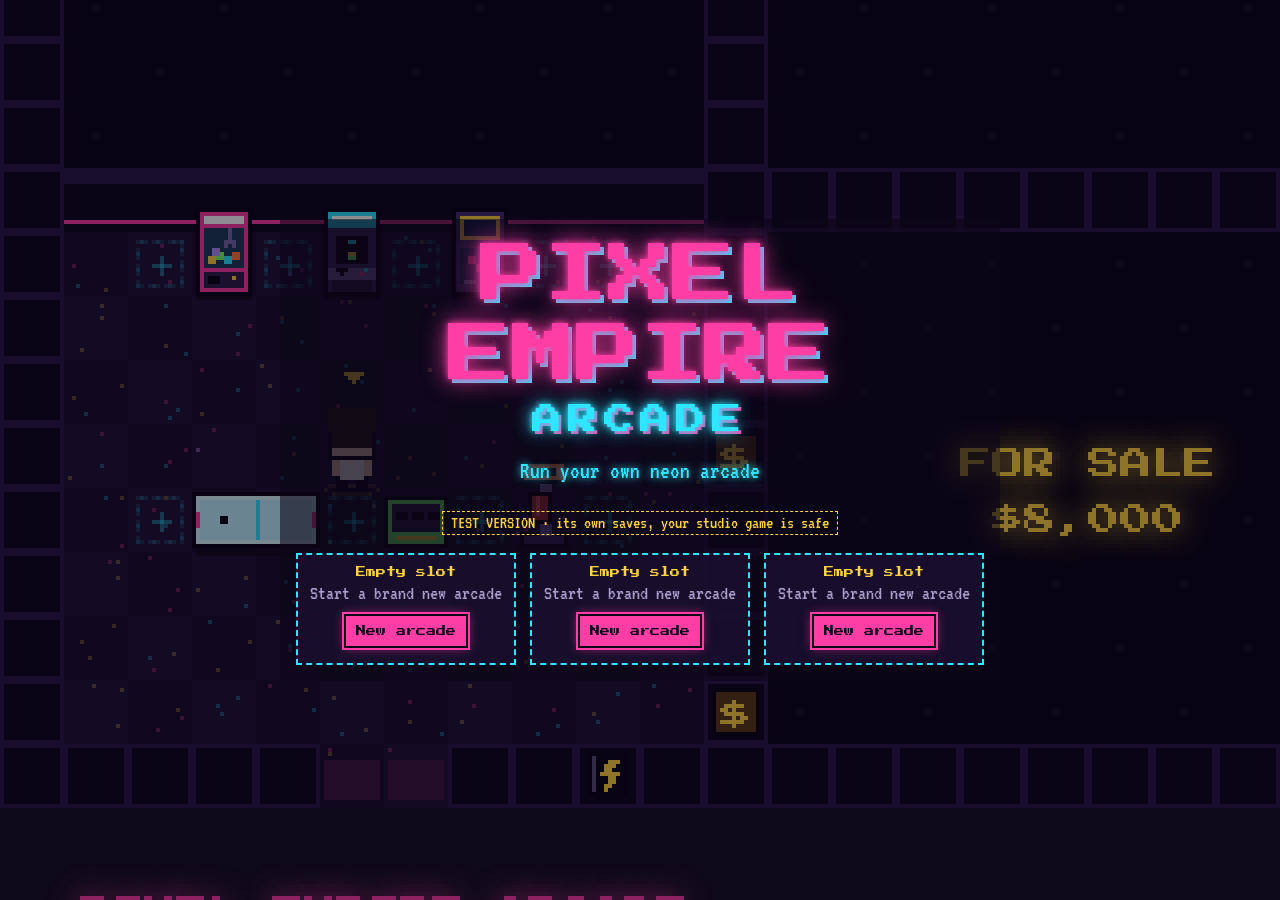
==== arcade/index.html @ fd53febd "Arcade test version: run your own neon arcade (separate folder and saves) Adds a self-contained arca" ====
<!doctype html>
<html lang="en">
<head>
  <meta charset="utf-8">
  <meta name="viewport" content="width=device-width, initial-scale=1, viewport-fit=cover">
  <title>Pixel Empire Arcade (test)</title>
  <link rel="icon" href="../favicon.ico?v=2" sizes="16x16 32x32 48x48">
  <link rel="apple-touch-icon" href="../icons/apple-touch-icon.png?v=2">
  <meta name="theme-color" content="#0b0618">
  <!-- Free pixel fonts from Google Fonts (Open Font License) -->
  <link rel="preconnect" href="https://fonts.googleapis.com">
  <link rel="preconnect" href="https://fonts.gstatic.com" crossorigin>
  <link href="https://fonts.googleapis.com/css2?family=Press+Start+2P&family=VT323&display=swap" rel="stylesheet">
  <link rel="stylesheet" href="css/style.css">
  <link rel="stylesheet" href="css/arcade.css">
</head>
<body>
  <!-- The arcade, drawn with pixel art -->
  <canvas id="arcade"></canvas>

  <!-- Title screen -->
  <div id="title" class="screen">
    <div class="title-box">
      <h1 class="logo">PIXEL<br>EMPIRE</h1>
      <p class="arcade-logo">ARCADE</p>
      <p class="tagline">Run your own neon arcade</p>
      <p class="test-tag">TEST VERSION · its own saves, your studio game is safe</p>
      <div id="slots" class="slots"></div>
    </div>
  </div>

  <!-- Making a new arcade -->
  <div id="create" class="screen hidden">
    <div class="panel create-box">
      <div class="panel-head"><h2>Your new arcade</h2></div>
      <div id="create-body"></div>
    </div>
  </div>

  <!-- The boxes in the corners -->
  <div id="hud" class="hidden">
    <div class="hud-box tl">
      <div class="hud-line"><span class="hud-label">Money</span> <b id="hud-money" class="pink">$0</b></div>
      <div class="hud-line"><span class="hud-label">Customers</span> <b id="hud-customers" class="cyan">0</b></div>
      <div class="hud-line"><span class="hud-label">Date</span> <span id="hud-time" class="hud-date"></span></div>
    </div>
    <div class="hud-box tr"><button class="btn ghost" data-act="menu">Menu</button></div>
    <button id="prompt" class="hidden"></button>
    <div id="topcenter"><div id="toast" class="toast hidden"></div></div>
  </div>

  <!-- Pop-ups -->
  <div id="panel" class="overlay hidden"></div>
  <div id="card" class="overlay hidden"></div>
  <div id="minigame" class="overlay hidden"></div>
  <div id="banner" class="banner hidden"></div>
  <!-- The controller's pointer in menus -->
  <div id="pad-cursor" class="hidden"></div>

  <!-- The game's code. Each file has its own job. -->
  <script src="js/config.js"></script>     <!-- all the numbers -->
  <script src="js/game.js"></script>       <!-- the rules -->
  <script src="js/art.js"></script>        <!-- pixel art -->
  <script src="js/music.js"></script>      <!-- music and sounds -->
  <script src="js/minigames.js"></script>  <!-- mini-games -->
  <script src="js/input.js"></script>      <!-- keyboard, controller, touch -->
  <script src="js/ui.js"></script>         <!-- screens and buttons -->
  <script src="js/main.js"></script>       <!-- starts everything -->
</body>
</html>
---- arcade/css/style.css ----
/* =====================================================================
   PIXEL EMPIRE - LOOK AND COLORS
   "Night shift neon": dark purple with hot pink and cyan.
   ===================================================================== */

:root {
  --bg: #0b0618;
  --panel: #1a0f2e;
  --panel2: #24163f;
  --pink: #ff3ea5;
  --cyan: #2ee6ff;
  --yellow: #ffd23f;
  --text: #efe8ff;
  --muted: #a89cc8;
  --title-font: "Press Start 2P", monospace;
  --body-font: "VT323", monospace;
}

* { box-sizing: border-box; }

html, body {
  margin: 0;
  touch-action: manipulation; /* no double-tap zoom on phones */
  -webkit-tap-highlight-color: transparent; /* no gray flash when you tap */
  height: 100%;
  background: var(--bg);
  color: var(--text);
  font-family: var(--body-font);
  font-size: 20px;
  overflow: hidden;
}

.hidden { display: none !important; }
.pink { color: var(--pink); }
.cyan { color: var(--cyan); }
.yellow { color: var(--yellow); }
.muted { color: var(--muted); }
.small { font-size: 16px; }

/* ----- The office canvas, centered and scaled ----- */
#office-wrap {
  position: fixed; inset: 0;
  display: flex; align-items: center; justify-content: center;
}
#office {
  image-rendering: pixelated;
  image-rendering: crisp-edges;
  display: block;
}

/* ----- Buttons ----- */
.btn {
  font-family: var(--title-font);
  font-size: 10px;
  line-height: 1.4;
  color: var(--bg);
  background: var(--pink);
  border: 2px solid var(--bg);
  box-shadow: 0 0 0 2px var(--pink), 0 0 10px rgba(255, 62, 165, 0.6);
  padding: 8px 10px;
  margin: 3px;
  cursor: pointer;
}
.btn:hover { filter: brightness(1.15); }
.btn:active { transform: translateY(1px); }
.btn.ghost {
  background: transparent;
  color: var(--cyan);
  box-shadow: 0 0 0 2px var(--cyan);
}
.btn.small { font-size: 8px; padding: 6px 8px; }
.btn.big { font-size: 12px; padding: 12px 16px; }
.btn.cant, .btn:disabled { opacity: 0.45; cursor: default; filter: grayscale(0.6); }
.btn.glow { animation: glow 1.2s ease-in-out infinite; }
@keyframes glow {
  50% { box-shadow: 0 0 0 2px var(--pink), 0 0 22px var(--pink); }
}

/* ----- Panels ----- */
.panel {
  background: var(--panel);
  border: 2px solid var(--pink);
  box-shadow: 0 0 0 2px var(--bg), 0 0 24px rgba(255, 62, 165, 0.35);
  padding: 14px 16px;
}
.panel-head {
  display: flex; align-items: center; justify-content: space-between;
  border-bottom: 2px dashed rgba(46, 230, 255, 0.35);
  margin-bottom: 8px;
}
h1, h2, h3 { font-family: var(--title-font); font-weight: normal; }
h2 { font-size: 14px; color: var(--cyan); margin: 6px 0 10px; text-shadow: 0 0 8px var(--cyan); }
h3 { font-size: 10px; color: var(--pink); margin: 16px 0 6px; }
label { display: block; font-family: var(--title-font); font-size: 9px; color: var(--pink); margin: 12px 0 6px; }

input, textarea {
  font-family: var(--body-font);
  font-size: 22px;
  color: var(--text);
  background: var(--bg);
  border: 2px solid var(--cyan);
  padding: 4px 8px;
  width: 100%;
  max-width: 360px;
}
textarea { max-width: 100%; margin-top: 8px; }
input:focus, textarea:focus { outline: none; box-shadow: 0 0 10px var(--cyan); }

.overlay {
  position: fixed; inset: 0;
  background: rgba(5, 2, 12, 0.55);
  display: flex; align-items: center; justify-content: center;
  z-index: 20;
}
#card { z-index: 30; }
#minigame { z-index: 40; }
.panel-main {
  width: min(640px, 94vw);
  max-height: 88vh;
  display: flex; flex-direction: column;
}
.panel-body { overflow-y: auto; padding-right: 4px; }

.row { display: flex; flex-wrap: wrap; align-items: center; gap: 4px; margin-top: 10px; }
.row input { flex: 1; }
.note { color: var(--yellow); }
.about { margin-top: 0; }

.item {
  display: flex; align-items: center; gap: 8px;
  background: var(--panel2);
  padding: 6px 10px;
  margin: 6px 0;
  border-left: 3px solid var(--cyan);
}
.item.dim { opacity: 0.5; }
.item-main { flex: 1; }
.owned { color: var(--cyan); font-family: var(--title-font); font-size: 9px; }
.mail { background: var(--panel2); padding: 6px 10px; margin: 6px 0; border-left: 3px solid var(--pink); }

.bar { height: 8px; background: #3a2c5c; margin-top: 4px; border: 1px solid var(--bg); }
.bar-fill { height: 100%; background: var(--cyan); width: 0; box-shadow: 0 0 6px var(--cyan); transition: width 0.3s; }
.bar.goal .bar-fill { background: var(--pink); box-shadow: 0 0 6px var(--pink); }

.tabs { display: flex; flex-wrap: wrap; gap: 4px; margin-bottom: 8px; }
.tab {
  font-family: var(--title-font); font-size: 9px;
  background: transparent; color: var(--muted);
  border: 2px solid #3a2c5c; padding: 6px 8px; cursor: pointer;
}
.tab.on { color: var(--bg); background: var(--cyan); border-color: var(--cyan); }

/* ----- Make a game choices ----- */
.choices { display: flex; flex-wrap: wrap; gap: 6px; }
.choice {
  font-family: var(--body-font); font-size: 20px;
  background: var(--panel2); color: var(--text);
  border: 2px solid #4a3a72; padding: 4px 10px; cursor: pointer;
}
.choice:hover { border-color: var(--cyan); }
.choice.on { border-color: var(--pink); background: #3d1840; box-shadow: 0 0 8px var(--pink); }
.choice.locked { color: var(--muted); border-style: dashed; }
.choice .tag { font-size: 16px; margin-left: 6px; }
.hint {
  min-height: 52px;
  margin-top: 14px; padding: 8px 10px;
  background: var(--bg);
  border: 2px dashed rgba(46, 230, 255, 0.5);
  color: var(--text);
}

/* ----- HUD: small floating boxes in the corners ----- */
.hud-box {
  position: fixed;
  z-index: 10;
  background: rgba(15, 8, 32, 0.82);
  border: 2px solid rgba(46, 230, 255, 0.55);
  padding: 6px 10px;
  font-size: 18px;
}
.hud-box.tl { top: 8px; left: 8px; }
.hud-box.tr { top: 8px; right: 8px; min-width: 200px; }
.hud-box.bl { bottom: 8px; left: 8px; padding: 4px; }
.hud-box.br { bottom: 8px; right: 8px; padding: 4px; }
.hud-line b { font-family: var(--title-font); font-size: 12px; }
/* The pixel fonts only come in one weight. Without this, phones fake a
   bold version by smearing the letters, which makes them look blurry. */
#hud b, #hud-top b { font-weight: normal; font-synthesis: none; }
.hud-label { color: var(--muted); }
.hud-rate { color: var(--muted); font-size: 16px; }
.hud-date { color: var(--yellow); }
.hud-small { color: var(--muted); font-size: 15px; margin-top: 2px; }
.hud-goal { display: flex; align-items: center; gap: 6px; }
.hud-goal .bar { flex: 1; margin-top: 2px; }
.badge {
  background: var(--yellow); color: var(--bg);
  padding: 1px 4px; margin-left: 4px;
}
#topcenter {
  position: fixed; top: 8px; left: 50%; transform: translateX(-50%);
  z-index: 15; width: min(560px, 54vw);
  display: flex; flex-direction: column; gap: 6px; align-items: stretch;
}
.toast {
  background: rgba(15, 8, 32, 0.92);
  border: 2px solid var(--yellow);
  box-shadow: 0 0 14px rgba(255, 210, 63, 0.5);
  padding: 8px 12px; text-align: center;
}
.guide {
  background: rgba(15, 8, 32, 0.92);
  border: 2px solid var(--cyan);
  box-shadow: 0 0 14px rgba(46, 230, 255, 0.45);
  padding: 6px 12px; text-align: center;
  animation: guide-in 0.4s ease-out;
}
@keyframes guide-in { from { transform: translateY(-6px); opacity: 0; } }
.guide-count { color: var(--yellow); font-family: var(--title-font); font-size: 8px; }
.link {
  background: none; border: none; padding: 0 0 0 6px; cursor: pointer;
  color: var(--muted); font-family: var(--body-font); font-size: 16px; text-decoration: underline;
}

/* Store numbers: what a purchase adds */
.gains { margin-top: 2px; }
.gain { font-family: var(--title-font); font-size: 9px; margin-right: 8px; }
.mini-row { display: flex; justify-content: space-between; gap: 10px; padding: 2px 0; border-bottom: 1px dashed #3a2c5c; }
.stage { font-family: var(--title-font); font-size: 8px; padding: 1px 4px; }
.stage-hot { background: var(--pink); color: var(--bg); }
.stage-steady { background: var(--cyan); color: var(--bg); }
.stage-fading { background: var(--yellow); color: var(--bg); }
.stage-old { background: #3a2c5c; color: var(--muted); }
.stage-obsolete { background: #1a1230; color: var(--muted); border: 1px solid #3a2c5c; }

/* Mail: new mail glows, old mail is faded */
.mail { display: flex; align-items: flex-start; gap: 8px; }
.mail.new { border-left-color: var(--yellow); box-shadow: 0 0 10px rgba(255, 210, 63, 0.35); }
.mail.old { opacity: 0.6; }
.new-tag { background: var(--yellow); color: var(--bg); font-family: var(--title-font); font-size: 8px; padding: 1px 4px; }

/* Stars: how good a game is */
.stars { letter-spacing: 1px; white-space: nowrap; font-size: 18px; }
.stars .on { color: var(--yellow); text-shadow: 0 0 6px rgba(255, 210, 63, 0.6); }
.stars .off { color: #3a2c5c; }
.stars .half {
  background: linear-gradient(90deg, var(--yellow) 50%, #3a2c5c 50%);
  -webkit-background-clip: text; background-clip: text; color: transparent;
}
.label-note { font-family: var(--body-font); font-size: 16px; text-transform: none; margin-left: 6px; }

/* "This game will earn" box in Make a game */
.estimate {
  margin-top: 10px; padding: 8px 10px;
  background: var(--panel2);
  border: 2px solid var(--yellow);
  box-shadow: 0 0 10px rgba(255, 210, 63, 0.25);
}
.sequel-box {
  padding: 8px 10px; margin-bottom: 6px;
  border: 2px solid var(--yellow); color: var(--text);
  background: rgba(255, 210, 63, 0.08);
}

.hit-tag { background: var(--pink); color: var(--bg); font-family: var(--title-font); font-size: 8px; padding: 1px 4px; }
.skill-level { font-family: var(--title-font); font-size: 10px; margin-left: 6px; }

/* NEW badges for things you just unlocked */
.badge.new { font-family: var(--title-font); font-size: 7px; }
.badge.star { background: var(--yellow); color: var(--bg); }
/* Symbols like ⚡ and ★ use the body font, since the pixel title font doesn't have them */
.sym { font-family: var(--body-font), sans-serif; font-size: 16px; line-height: 0; }
.new-dot {
  display: inline-block; width: 7px; height: 7px; margin-left: 4px; vertical-align: middle;
  background: var(--yellow); box-shadow: 0 0 6px var(--yellow);
}
ul.unlocks { text-align: left; margin: 6px auto; padding-left: 22px; max-width: 360px; }
ul.unlocks li { margin: 2px 0; }

/* ----- Title screen: logo over the office ----- */
.screen {
  position: fixed; inset: 0; z-index: 25;
  display: flex; align-items: center; justify-content: center;
  background: rgba(5, 2, 12, 0.45);
}
.title-box { text-align: center; padding: 16px; }
.logo {
  font-size: clamp(28px, 7vw, 64px);
  line-height: 1.25;
  margin: 0;
  color: var(--pink);
  text-shadow: 0 0 6px var(--pink), 0 0 24px var(--pink), 4px 4px 0 var(--cyan);
  animation: flicker 4s infinite;
}
@keyframes flicker {
  0%, 92%, 100% { opacity: 1; }
  93% { opacity: 0.6; }
  95% { opacity: 1; }
  96% { opacity: 0.7; }
}
.tagline { color: var(--cyan); font-size: 24px; text-shadow: 0 0 8px var(--cyan); }
.slots { display: flex; flex-wrap: wrap; gap: 14px; justify-content: center; margin-top: 18px; }
.slot {
  background: rgba(26, 15, 46, 0.92);
  border: 2px solid var(--cyan);
  padding: 12px; width: 220px;
}
.slot.empty { border-style: dashed; }
.slot-name { font-family: var(--title-font); font-size: 10px; color: var(--yellow); margin-bottom: 6px; word-break: break-word; }
.slot-info { color: var(--muted); }
.slot-buttons { margin-top: 8px; }

/* ----- Character creation ----- */
.create-box { width: min(720px, 94vw); max-height: 94vh; overflow-y: auto; }
.create-grid { display: flex; flex-wrap: wrap; gap: 20px; align-items: flex-start; }
.preview {
  width: 192px; height: 192px;
  image-rendering: pixelated;
  border: 2px solid var(--cyan);
  box-shadow: 0 0 14px rgba(46, 230, 255, 0.4);
}
.swatches { display: flex; flex-wrap: wrap; gap: 6px; margin-bottom: 6px; }
.swatch { width: 28px; height: 28px; border: 2px solid var(--bg); cursor: pointer; }
.swatch.on { box-shadow: 0 0 0 2px var(--yellow), 0 0 10px var(--yellow); }

/* ----- Cards ----- */
.card-box { width: min(460px, 92vw); text-align: center; }
.card-box .row { justify-content: center; }
.away-grid { display: grid; grid-template-columns: 1fr auto; gap: 4px 16px; text-align: left; margin: 10px auto; max-width: 300px; }
.away-grid b { color: var(--yellow); font-family: var(--title-font); font-size: 11px; align-self: center; }

/* ----- Launch banner ----- */
.banner {
  position: fixed; top: 22%; left: 50%; transform: translateX(-50%);
  z-index: 18; text-align: center; pointer-events: none;
  background: rgba(15, 8, 32, 0.9);
  border: 3px solid var(--pink);
  box-shadow: 0 0 30px var(--pink);
  padding: 14px 28px;
}
.banner.pop { animation: pop 0.5s ease-out; }
@keyframes pop {
  0% { transform: translateX(-50%) scale(0.3); opacity: 0; }
  70% { transform: translateX(-50%) scale(1.1); opacity: 1; }
  100% { transform: translateX(-50%) scale(1); }
}
.banner-name {
  font-family: var(--title-font); font-size: clamp(16px, 3vw, 28px);
  color: var(--yellow); margin: 10px 0;
  text-shadow: 0 0 10px var(--yellow);
}
.banner-small { color: var(--cyan); font-size: 22px; }

/* ----- Mini-games ----- */
.mg-box { width: min(560px, 94vw); }
.mg-top { display: flex; justify-content: space-between; align-items: center; flex-wrap: wrap; }
.mg-stats { font-size: 22px; }
.mg-how { margin: 4px 0 8px; color: var(--muted); }
.mg-arena {
  position: relative; height: 300px; overflow: hidden;
  background: var(--bg);
  border: 2px solid var(--cyan);
  user-select: none;
}
.mg-thing { position: absolute; top: 0; left: 0; font-size: 34px; cursor: pointer; }
.mg-done { position: absolute; inset: 0; display: flex; align-items: center; justify-content: center; text-align: center; font-size: 26px; color: var(--yellow); }
.mg-word { text-align: center; font-family: var(--title-font); font-size: 26px; color: var(--yellow); margin: 70px 0 30px; text-shadow: 0 0 10px var(--yellow); }
.mg-input { display: block; margin: 0 auto; text-align: center; }
.mg-input.wrong { border-color: var(--pink); animation: shake 0.3s; }
.mg-target { text-align: center; margin: 40px 0 30px; }
.mg-choices { display: flex; justify-content: center; flex-wrap: wrap; gap: 10px; }
.mg-block {
  font-family: var(--title-font); font-size: 12px; color: var(--bg);
  border: 3px solid var(--bg); padding: 14px 16px; cursor: pointer; display: inline-block;
}
.mg-block.wrong { opacity: 0.35; }
.mg-box.shake { animation: shake 0.3s; }
/* Idea storm */
.mg-theme { text-align: center; font-size: 26px; margin: 24px 0 18px; color: var(--text); }
.mg-theme b { font-family: var(--title-font); font-size: 16px; color: var(--yellow); text-shadow: 0 0 8px var(--yellow); }
.mg-cards { display: grid; grid-template-columns: repeat(3, 1fr); gap: 10px; padding: 0 14px; }
.mg-card {
  font-family: var(--body-font); font-size: 24px; color: var(--text);
  background: var(--panel2); border: 2px solid #4a3a72; padding: 14px 6px; cursor: pointer;
}
.mg-card:hover { border-color: var(--yellow); }
.mg-card.right { border-color: #7cff6b; background: rgba(124, 255, 107, 0.2); }
.mg-card.wrong { border-color: var(--pink); background: rgba(255, 62, 165, 0.2); }
/* Remember the plan */
.mg-pads { display: grid; grid-template-columns: repeat(2, 1fr); gap: 12px; padding: 0 30px; max-width: 420px; margin: 0 auto; }
.mg-pad {
  font-family: var(--title-font); font-size: 13px; color: var(--pad);
  background: var(--bg); border: 3px solid var(--pad); padding: 26px 6px; cursor: pointer;
  opacity: 0.75; transition: opacity 0.1s, box-shadow 0.1s;
}
.mg-pad.lit { background: var(--pad); color: var(--bg); opacity: 1; box-shadow: 0 0 22px var(--pad); }
/* Write the code */
.mg-code {
  font-family: "Courier New", monospace; font-size: 22px; text-align: center;
  margin: 60px 12px 26px; color: var(--muted); white-space: pre-wrap; word-break: break-all;
}
.mg-code .typed { color: #7cff6b; }
.mg-code .cursor { background: var(--yellow); color: var(--bg); }
.mg-input { font-family: "Courier New", monospace; font-size: 20px; max-width: 90%; }
@keyframes shake { 25% { transform: translateX(-4px); } 75% { transform: translateX(4px); } }

/* Small windows: make the HUD smaller so the office stays visible */
---- arcade/css/arcade.css ----
/* =====================================================================
   PIXEL EMPIRE ARCADE - EXTRA LOOKS
   (style.css is a copy of the studio game's look.)
   ===================================================================== */

#arcade {
  position: fixed; top: 0; left: 0;
  image-rendering: pixelated;
  image-rendering: crisp-edges;
  touch-action: none;
}
.green { color: #7cff6b; }
.center { text-align: center; }
.arcade-logo {
  font-family: var(--title-font); font-size: clamp(16px, 3.5vw, 30px); margin: 10px 0 0;
  color: var(--cyan); text-shadow: 0 0 6px var(--cyan), 0 0 18px var(--cyan), 3px 3px 0 var(--pink);
  letter-spacing: 6px;
}
.test-tag {
  display: inline-block; margin: 4px 0 0; padding: 2px 8px;
  border: 1px dashed var(--yellow); color: var(--yellow); font-size: 18px;
}
.title-box { background: rgba(11, 6, 24, 0.55); }
.preview { width: 72px; height: 84px; image-rendering: pixelated; background: var(--bg); border: 2px solid var(--cyan); }

.hud-box.tr { min-width: 0; padding: 4px; }
#prompt {
  position: fixed; left: 50%; bottom: 14px; transform: translateX(-50%);
  z-index: 12; max-width: 92vw;
  background: rgba(15, 8, 32, 0.92); color: var(--text);
  border: 2px solid var(--cyan); box-shadow: 0 0 12px rgba(46, 230, 255, 0.5);
  font-family: var(--body-font); font-size: 22px; padding: 6px 12px; cursor: pointer;
  white-space: nowrap; overflow: hidden; text-overflow: ellipsis;
}
.key {
  display: inline-block; font-family: var(--title-font); font-size: 9px;
  background: var(--cyan); color: var(--bg); padding: 3px 5px; vertical-align: 2px;
}
.key.pad { background: #7cff6b; border-radius: 50%; padding: 3px 6px; }

.item { display: flex; align-items: center; gap: 10px; }
.item.locked { border-style: dashed; }
.mini-machine {
  width: 22px; height: 22px; flex: none;
  background: var(--c); border: 3px solid var(--bg);
  box-shadow: inset 0 -6px 0 rgba(0, 0, 0, 0.35), 0 0 8px var(--c);
}
.m-name { font-family: var(--title-font); font-size: 9px; font-weight: normal; }
.small-note { font-size: 16px; }
.status-box { background: var(--panel2); padding: 8px 10px; margin: 8px 0; border-left: 3px solid var(--cyan); }
.status-box.bug { border-left-color: var(--pink); }
.stats { display: grid; grid-template-columns: repeat(4, 1fr); gap: 6px; margin: 8px 0; }
.stats div { background: var(--panel2); padding: 4px 6px; text-align: center; }
.stats b { display: block; font-family: var(--title-font); font-size: 9px; font-weight: normal; color: var(--yellow); margin-top: 2px; }
.dots { color: var(--yellow); letter-spacing: 2px; }
a.btn { text-decoration: none; display: inline-block; }

/* The controller's pointer */
#pad-cursor {
  position: fixed; top: 0; left: 0; z-index: 100; pointer-events: none;
  width: 0; height: 0;
}
#pad-cursor::before {
  content: ""; position: absolute; left: -2px; top: -2px; width: 0; height: 0;
  border-left: 10px solid var(--yellow); border-bottom: 14px solid transparent;
  filter: drop-shadow(0 0 4px var(--yellow)) drop-shadow(1px 1px 0 var(--bg));
}
.pad-hover { outline: 3px solid var(--yellow); outline-offset: 2px; }

/* Fix the power! (the maze) */
.maze { display: grid; gap: 3px; height: 100%; padding: 6px; touch-action: none; }
.maze-cell {
  background: #1e1236; border: 2px solid #2d1f4a;
  display: flex; align-items: center; justify-content: center; font-size: 22px; cursor: pointer;
}
.maze-cell.rock { background: repeating-linear-gradient(45deg, #3a2c5c 0 6px, #2a1f45 6px 12px); border-color: #0b0618; cursor: not-allowed; }
.maze-cell.wire { background: #ffd23f; border-color: #fff3a0; box-shadow: 0 0 10px #ffd23f; }
.maze-cell.head { background: #fff3a0; }
.maze-cell.lit { animation: glow 0.6s infinite; }

@media (max-width: 760px) {
  .hud-box { font-size: 16px; padding: 4px 8px; }
  .hud-line b { font-size: 10px; }
  .stats { grid-template-columns: repeat(2, 1fr); }
  #prompt { font-size: 19px; bottom: 18px; }
  .mg-arena { height: 260px; }
}
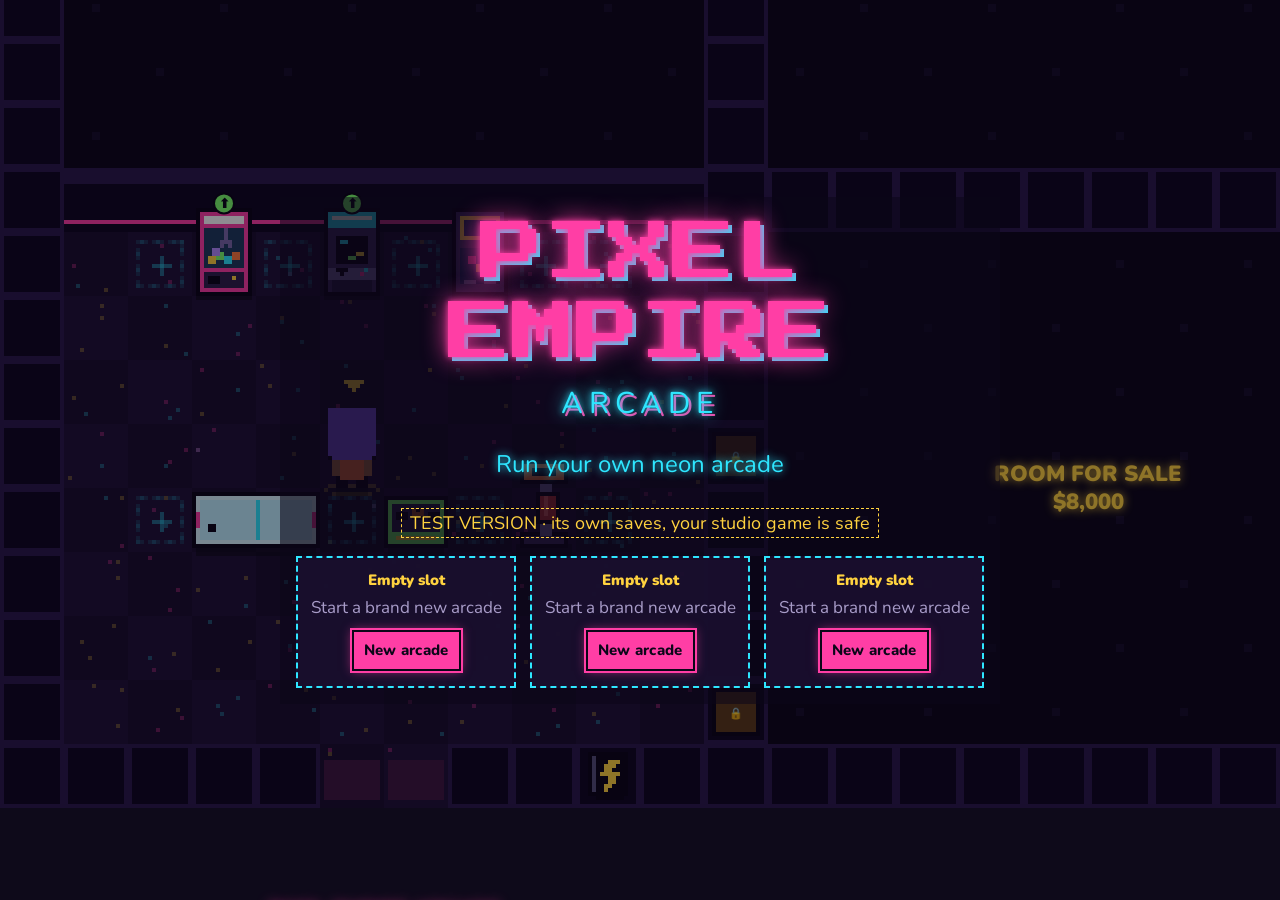
==== commit 67a8b21e: "Arcade playtest fixes: clear fonts and icons, shop, swap, place price, upgrade hints - Clear Nunito " ====
--- a/arcade/index.html
+++ b/arcade/index.html
@@ -10,13 +10,15 @@
   <!-- Free pixel fonts from Google Fonts (Open Font License) -->
   <link rel="preconnect" href="https://fonts.googleapis.com">
   <link rel="preconnect" href="https://fonts.gstatic.com" crossorigin>
-  <link href="https://fonts.googleapis.com/css2?family=Press+Start+2P&family=VT323&display=swap" rel="stylesheet">
+  <link href="https://fonts.googleapis.com/css2?family=Nunito:wght@600;800;900&family=Press+Start+2P&display=swap" rel="stylesheet">
   <link rel="stylesheet" href="css/style.css">
   <link rel="stylesheet" href="css/arcade.css">
 </head>
 <body>
   <!-- The arcade, drawn with pixel art -->
   <canvas id="arcade"></canvas>
+  <!-- Clear text and icons, drawn sharp on top of the pixel art -->
+  <canvas id="labels"></canvas>
 
   <!-- Title screen -->
   <div id="title" class="screen">
@@ -40,11 +42,11 @@
   <!-- The boxes in the corners -->
   <div id="hud" class="hidden">
     <div class="hud-box tl">
-      <div class="hud-line"><span class="hud-label">Money</span> <b id="hud-money" class="pink">$0</b></div>
-      <div class="hud-line"><span class="hud-label">Customers</span> <b id="hud-customers" class="cyan">0</b></div>
+      <div class="hud-line"><span class="hud-label">Money</span> <b id="hud-money" class="pink">$0</b> <span id="hud-rate" class="hud-rate"></span></div>
+      <div class="hud-line"><span class="hud-label">Customers</span> <b id="hud-customers" class="cyan">0</b> <span id="hud-full" class="full-tag hidden" data-act="shop">FULL · buy a room</span></div>
       <div class="hud-line"><span class="hud-label">Date</span> <span id="hud-time" class="hud-date"></span></div>
     </div>
-    <div class="hud-box tr"><button class="btn ghost" data-act="menu">Menu</button></div>
+    <div class="hud-box tr"><button id="btn-shop" class="btn" data-act="shop">Shop</button> <button class="btn ghost" data-act="menu">Menu</button></div>
     <button id="prompt" class="hidden"></button>
     <div id="topcenter"><div id="toast" class="toast hidden"></div></div>
   </div>
--- a/arcade/css/arcade.css
+++ b/arcade/css/arcade.css
@@ -2,6 +2,31 @@
    PIXEL EMPIRE ARCADE - EXTRA LOOKS
    (style.css is a copy of the studio game's look.)
    ===================================================================== */
+
+/* Clear, easy-to-read fonts everywhere (only the logo stays pixel-style) */
+:root { --title-font: "Nunito", sans-serif; --body-font: "Nunito", sans-serif; }
+html, body { font-size: 17px; }
+.btn { font-weight: 800; font-size: 15px; letter-spacing: 0.3px; }
+.btn.small { font-size: 13px; }
+.btn.big { font-size: 18px; }
+h2 { font-weight: 900; font-size: 20px; }
+h3 { font-weight: 900; font-size: 15px; }
+label { font-weight: 900; font-size: 14px; }
+.hud-line b { font-family: var(--body-font); font-weight: 900; font-size: 18px; }
+.hud-box { font-size: 15px; }
+.hud-rate { font-size: 14px; color: #7cff6b; }
+.logo, .arcade-logo { font-family: "Press Start 2P", monospace; }
+.slot-name { font-weight: 900; font-size: 15px; }
+input { font-size: 18px; }
+.mg-stats { font-size: 17px; }
+.mg-theme { font-size: 20px; }
+.banner-name { font-family: "Press Start 2P", monospace; }
+.toast { font-size: 16px; }
+.panel-money { margin-left: auto; margin-right: 10px; font-weight: 900; color: var(--pink); font-size: 18px; }
+.effect { color: #7cff6b; font-size: 15px; }
+.effect b { color: #fff; }
+.full-tag { background: var(--pink); color: var(--bg); font-weight: 900; font-size: 12px; padding: 1px 6px; cursor: pointer; animation: glow 1.2s infinite; }
+#labels { position: fixed; top: 0; left: 0; pointer-events: none; z-index: 5; }
 
 #arcade {
   position: fixed; top: 0; left: 0;
@@ -29,11 +54,11 @@
   z-index: 12; max-width: 92vw;
   background: rgba(15, 8, 32, 0.92); color: var(--text);
   border: 2px solid var(--cyan); box-shadow: 0 0 12px rgba(46, 230, 255, 0.5);
-  font-family: var(--body-font); font-size: 22px; padding: 6px 12px; cursor: pointer;
+  font-family: var(--body-font); font-weight: 800; font-size: 18px; padding: 8px 14px; cursor: pointer;
   white-space: nowrap; overflow: hidden; text-overflow: ellipsis;
 }
 .key {
-  display: inline-block; font-family: var(--title-font); font-size: 9px;
+  display: inline-block; font-family: var(--title-font); font-weight: 900; font-size: 12px;
   background: var(--cyan); color: var(--bg); padding: 3px 5px; vertical-align: 2px;
 }
 .key.pad { background: #7cff6b; border-radius: 50%; padding: 3px 6px; }
@@ -45,13 +70,13 @@
   background: var(--c); border: 3px solid var(--bg);
   box-shadow: inset 0 -6px 0 rgba(0, 0, 0, 0.35), 0 0 8px var(--c);
 }
-.m-name { font-family: var(--title-font); font-size: 9px; font-weight: normal; }
+.m-name { font-size: 16px; font-weight: 900; }
 .small-note { font-size: 16px; }
 .status-box { background: var(--panel2); padding: 8px 10px; margin: 8px 0; border-left: 3px solid var(--cyan); }
 .status-box.bug { border-left-color: var(--pink); }
 .stats { display: grid; grid-template-columns: repeat(4, 1fr); gap: 6px; margin: 8px 0; }
 .stats div { background: var(--panel2); padding: 4px 6px; text-align: center; }
-.stats b { display: block; font-family: var(--title-font); font-size: 9px; font-weight: normal; color: var(--yellow); margin-top: 2px; }
+.stats b { display: block; font-size: 17px; font-weight: 900; color: var(--yellow); margin-top: 2px; }
 .dots { color: var(--yellow); letter-spacing: 2px; }
 a.btn { text-decoration: none; display: inline-block; }
 
@@ -79,9 +104,12 @@
 .maze-cell.lit { animation: glow 0.6s infinite; }
 
 @media (max-width: 760px) {
-  .hud-box { font-size: 16px; padding: 4px 8px; }
-  .hud-line b { font-size: 10px; }
+  .hud-box { font-size: 14px; padding: 4px 8px; }
+  .hud-line b { font-size: 16px; }
+  .hud-rate { font-size: 13px; }
+  .btn { font-size: 14px; }
   .stats { grid-template-columns: repeat(2, 1fr); }
-  #prompt { font-size: 19px; bottom: 18px; }
+  #prompt { font-size: 18px; bottom: 18px; padding: 12px 18px; }
   .mg-arena { height: 260px; }
 }
+.owned { font-size: 14px; font-weight: 900; }
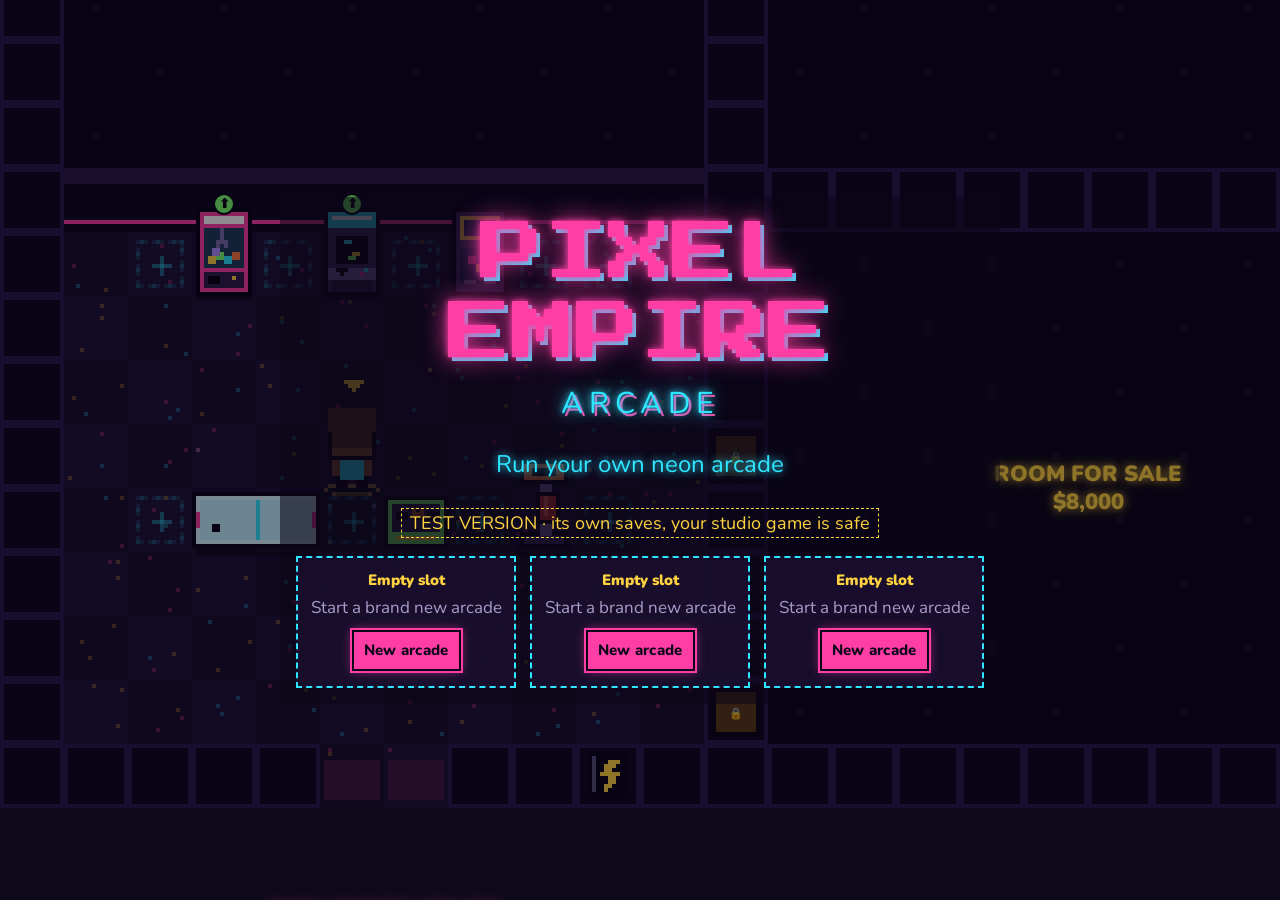
==== commit f2dc8af4: "Arcade: zoom in and out, and drag to look around without walking - Zoom: + and - buttons, pinch, mou" ====
--- a/arcade/index.html
+++ b/arcade/index.html
@@ -48,6 +48,12 @@
     </div>
     <div class="hud-box tr"><button id="btn-shop" class="btn" data-act="shop">Shop</button> <button class="btn ghost" data-act="menu">Menu</button></div>
     <button id="prompt" class="hidden"></button>
+    <!-- Zoom buttons (you can also pinch, use the mouse wheel, + and - keys, or the controller's bumpers) -->
+    <div id="zoom-box">
+      <button id="zoom-in" class="btn ghost zoom-btn" aria-label="Zoom in">+</button>
+      <button id="zoom-out" class="btn ghost zoom-btn" aria-label="Zoom out">−</button>
+      <button id="zoom-me" class="btn ghost zoom-btn hidden" aria-label="Back to me">◎</button>
+    </div>
     <div id="topcenter"><div id="toast" class="toast hidden"></div></div>
   </div>
 
--- a/arcade/css/arcade.css
+++ b/arcade/css/arcade.css
@@ -26,6 +26,9 @@
 .effect { color: #7cff6b; font-size: 15px; }
 .effect b { color: #fff; }
 .full-tag { background: var(--pink); color: var(--bg); font-weight: 900; font-size: 12px; padding: 1px 6px; cursor: pointer; animation: glow 1.2s infinite; }
+#zoom-box { position: fixed; right: 10px; bottom: 14px; z-index: 12; display: flex; flex-direction: column; gap: 6px; }
+#zoom-box .zoom-btn { font-weight: 900; width: 46px; height: 46px; padding: 0; font-size: 26px; line-height: 1; background: rgba(15, 8, 32, 0.88); }
+#zoom-me { color: var(--yellow); border-color: var(--yellow); }
 #labels { position: fixed; top: 0; left: 0; pointer-events: none; z-index: 5; }
 
 #arcade {
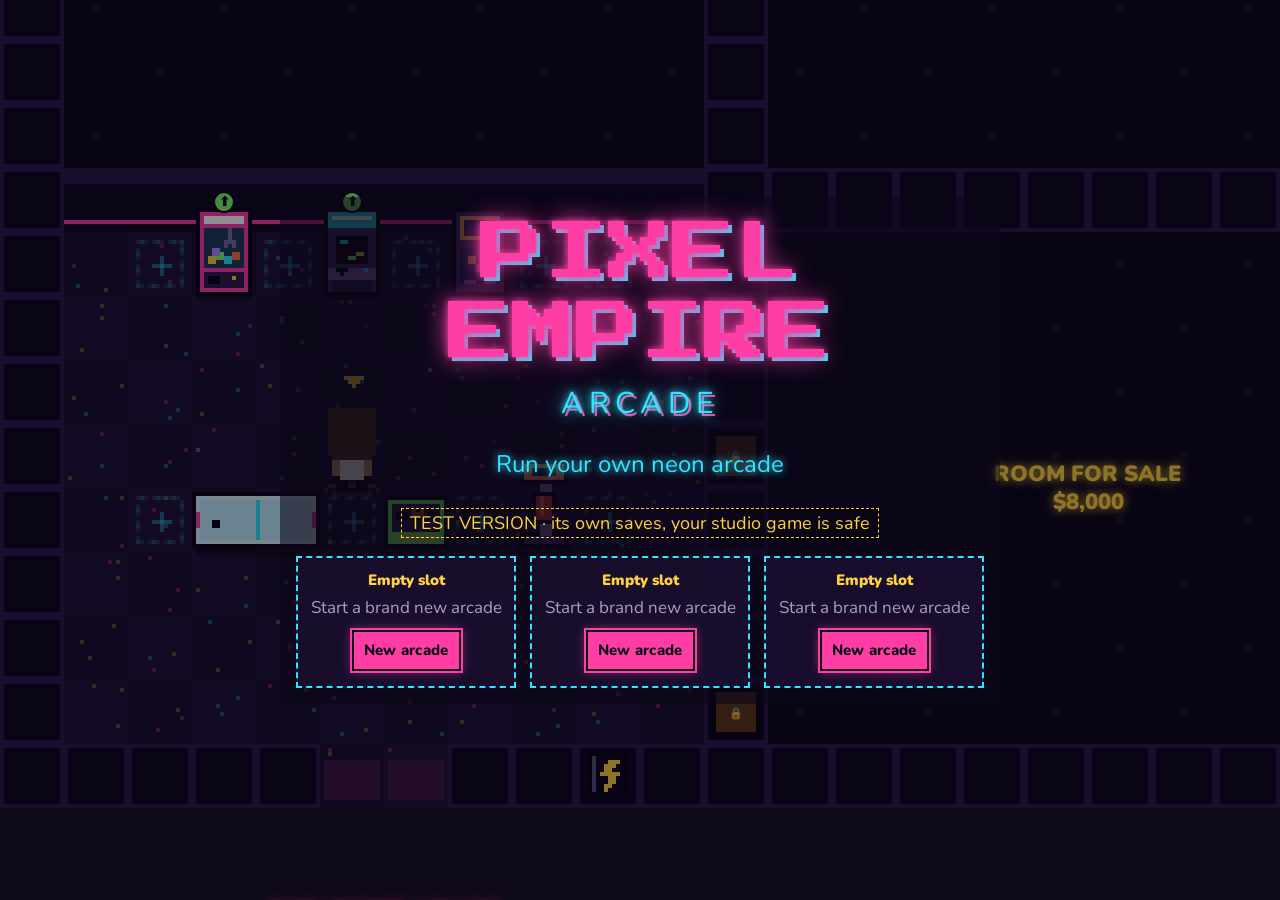
==== commit 560b5e3e: "Arcade: short money-per-minute (1.9k, 2.3M) and no FULL button Co-Authored-By: Claude Opus 5.5 <nore" ====
--- a/arcade/index.html
+++ b/arcade/index.html
@@ -43,7 +43,7 @@
   <div id="hud" class="hidden">
     <div class="hud-box tl">
       <div class="hud-line"><span class="hud-label">Money</span> <b id="hud-money" class="pink">$0</b> <span id="hud-rate" class="hud-rate"></span></div>
-      <div class="hud-line"><span class="hud-label">Customers</span> <b id="hud-customers" class="cyan">0</b> <span id="hud-full" class="full-tag hidden" data-act="shop">FULL · buy a room</span></div>
+      <div class="hud-line"><span class="hud-label">Customers</span> <b id="hud-customers" class="cyan">0</b></div>
       <div class="hud-line"><span class="hud-label">Date</span> <span id="hud-time" class="hud-date"></span></div>
     </div>
     <div class="hud-box tr"><button id="btn-shop" class="btn" data-act="shop">Shop</button> <button class="btn ghost" data-act="menu">Menu</button></div>
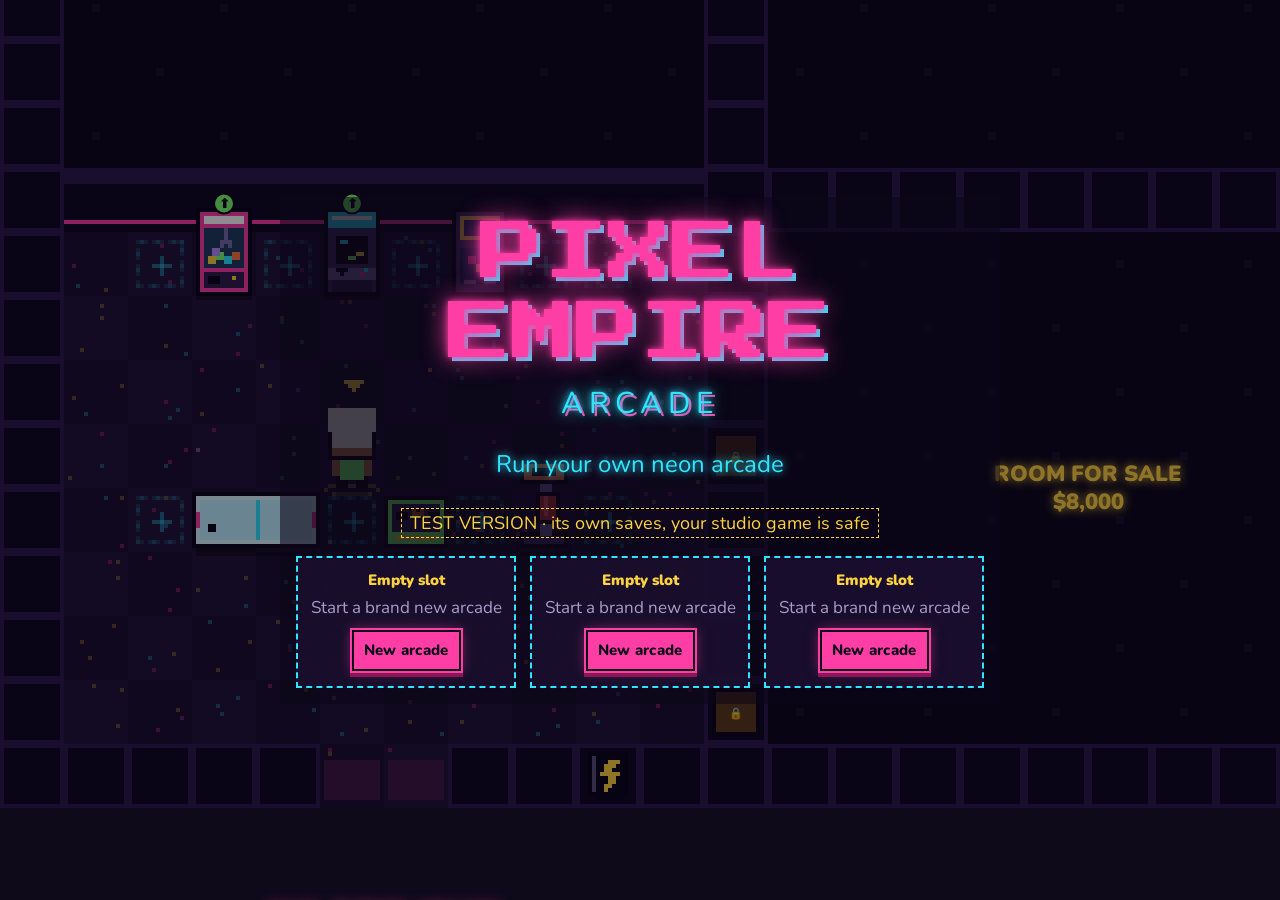
==== commit bdda4281: "Arcade: phone pass (thumb buttons, bottom-sheet menus, bouncy feedback, glide) Co-Authored-By: Claud" ====
--- a/arcade/index.html
+++ b/arcade/index.html
@@ -2,7 +2,10 @@
 <html lang="en">
 <head>
   <meta charset="utf-8">
-  <meta name="viewport" content="width=device-width, initial-scale=1, viewport-fit=cover">
+  <meta name="viewport" content="width=device-width, initial-scale=1, maximum-scale=1, user-scalable=no, viewport-fit=cover">
+  <meta name="mobile-web-app-capable" content="yes">
+  <meta name="apple-mobile-web-app-capable" content="yes">
+  <meta name="apple-mobile-web-app-status-bar-style" content="black-translucent">
   <title>Pixel Empire Arcade (test)</title>
   <link rel="icon" href="../favicon.ico?v=2" sizes="16x16 32x32 48x48">
   <link rel="apple-touch-icon" href="../icons/apple-touch-icon.png?v=2">
@@ -13,6 +16,7 @@
   <link href="https://fonts.googleapis.com/css2?family=Nunito:wght@600;800;900&family=Press+Start+2P&display=swap" rel="stylesheet">
   <link rel="stylesheet" href="css/style.css">
   <link rel="stylesheet" href="css/arcade.css">
+  <link rel="stylesheet" href="css/mobile.css">
 </head>
 <body>
   <!-- The arcade, drawn with pixel art -->
@@ -42,11 +46,11 @@
   <!-- The boxes in the corners -->
   <div id="hud" class="hidden">
     <div class="hud-box tl">
-      <div class="hud-line"><span class="hud-label">Money</span> <b id="hud-money" class="pink">$0</b> <span id="hud-rate" class="hud-rate"></span></div>
-      <div class="hud-line"><span class="hud-label">Customers</span> <b id="hud-customers" class="cyan">0</b></div>
-      <div class="hud-line"><span class="hud-label">Date</span> <span id="hud-time" class="hud-date"></span></div>
+      <div class="hud-line h-money"><span class="hud-icon">💰</span><span class="hud-label">Money</span> <b id="hud-money" class="pink">$0</b> <span id="hud-rate" class="hud-rate"></span></div>
+      <div class="hud-line h-cust"><span class="hud-icon">👥</span><span class="hud-label">Customers</span> <b id="hud-customers" class="cyan">0</b></div>
+      <div class="hud-line h-date"><span class="hud-icon">📅</span><span class="hud-label">Date</span> <span id="hud-time" class="hud-date"></span></div>
     </div>
-    <div class="hud-box tr"><button id="btn-shop" class="btn" data-act="shop">Shop</button> <button class="btn ghost" data-act="menu">Menu</button></div>
+    <div class="hud-box tr"><button id="btn-shop" class="btn" data-act="shop"><span class="btn-icon">🛒</span><span class="btn-text">Shop</span></button> <button id="btn-menu" class="btn ghost" data-act="menu"><span class="btn-icon">☰</span><span class="btn-text">Menu</span></button></div>
     <button id="prompt" class="hidden"></button>
     <!-- Zoom buttons (you can also pinch, use the mouse wheel, + and - keys, or the controller's bumpers) -->
     <div id="zoom-box">
--- a/arcade/css/mobile.css
+++ b/arcade/css/mobile.css
@@ -0,0 +1,186 @@
+/* =====================================================================
+   PIXEL EMPIRE ARCADE - PHONE AND TOUCH LOOKS
+   ---------------------------------------------------------------------
+   Ideas borrowed from big phone games (only how they feel, not how they
+   look): big chunky buttons you press with a thumb, the important
+   buttons at the bottom of the screen, menus that slide up from the
+   bottom, and a bouncy "pop" whenever you touch something.
+   "body.phone" is switched on by ui.js when the screen is phone-sized.
+   ===================================================================== */
+
+/* ----- The page never scrolls, bounces or zooms by itself ----- */
+html, body {
+  overscroll-behavior: none;
+  touch-action: manipulation;          /* no double-tap zoom */
+  -webkit-tap-highlight-color: transparent;
+  -webkit-text-size-adjust: 100%;
+  text-size-adjust: 100%;
+}
+body { position: fixed; inset: 0; overflow: hidden; }
+body.phone, body.phone * {
+  -webkit-user-select: none; user-select: none;   /* no accidental text selecting */
+  -webkit-touch-callout: none;                    /* no "save image" pop-up on long press */
+}
+body.phone input, body.phone textarea { -webkit-user-select: text; user-select: text; }
+
+/* ----- Chunky buttons that squash when pressed ----- */
+.btn {
+  transition: transform 0.08s ease-out, filter 0.08s;
+  box-shadow: 0 0 0 2px var(--pink), 0 4px 0 2px #8a1758, 0 0 12px rgba(255, 62, 165, 0.5);
+  touch-action: manipulation;
+}
+.btn.ghost { box-shadow: 0 0 0 2px var(--cyan), 0 4px 0 2px #0f5d70; }
+.btn:active:not(:disabled):not(.cant) {
+  transform: translateY(3px) scale(0.96);
+  box-shadow: 0 0 0 2px var(--pink), 0 1px 0 2px #8a1758;
+}
+.btn.ghost:active:not(:disabled):not(.cant) { box-shadow: 0 0 0 2px var(--cyan), 0 1px 0 2px #0f5d70; }
+@media (hover: none) { .btn:hover { filter: none; } }
+@media (pointer: coarse) {
+  .btn { min-height: 44px; min-width: 44px; }
+  .btn.small { min-height: 40px; }
+}
+
+/* Desktop: the little icons stay hidden, the words do the talking */
+.hud-icon { display: none; }
+.btn-icon { margin-right: 4px; }
+
+/* ----- Little celebrations ----- */
+#hud-money { display: inline-block; }
+#hud-money.bump { animation: money-bump 0.35s cubic-bezier(.3, 1.8, .5, 1); }
+@keyframes money-bump { 0% { transform: scale(1); } 40% { transform: scale(1.25); color: #fff; } 100% { transform: scale(1); } }
+.item.flash { animation: row-flash 0.7s ease-out; }
+@keyframes row-flash {
+  0% { background: rgba(124, 255, 107, 0.45); box-shadow: 0 0 18px #7cff6b; }
+  100% { background: transparent; box-shadow: none; }
+}
+#card > .panel { animation: card-pop 0.3s cubic-bezier(.2, 1.5, .4, 1); }
+@keyframes card-pop { 0% { transform: scale(0.6); opacity: 0; } 100% { transform: scale(1); opacity: 1; } }
+#prompt:not(.hidden) { animation: prompt-in 0.25s cubic-bezier(.2, 1.6, .4, 1); }
+@keyframes prompt-in { 0% { transform: translateX(-50%) scale(0.7); opacity: 0; } 100% { transform: translateX(-50%) scale(1); opacity: 1; } }
+#prompt:active { transform: translateX(-50%) translateY(3px) scale(0.96); }
+
+/* ----- Title screen: can scroll if the screen is short ----- */
+.screen { overflow-y: auto; -webkit-overflow-scrolling: touch; align-items: flex-start; }
+.screen > .title-box, .screen > .create-box { margin: auto; }
+.title-box { padding-top: calc(16px + env(safe-area-inset-top)); padding-bottom: calc(16px + env(safe-area-inset-bottom)); }
+
+/* =====================================================================
+   PHONES
+   ===================================================================== */
+
+/* ----- Top: money, customers and date as slim pills ----- */
+body.phone .hud-box.tl {
+  top: calc(6px + env(safe-area-inset-top));
+  left: calc(6px + env(safe-area-inset-left));
+  right: calc(6px + env(safe-area-inset-right));
+  display: flex; flex-wrap: wrap; gap: 6px; align-items: center;
+  background: none; border: none; padding: 0;
+  pointer-events: none;
+}
+body.phone .hud-line {
+  display: flex; align-items: center; gap: 4px;
+  background: rgba(15, 8, 32, 0.88);
+  border: 2px solid rgba(46, 230, 255, 0.55);
+  border-radius: 999px; padding: 3px 10px 3px 6px;
+  font-size: 14px; white-space: nowrap;
+}
+body.phone .h-money { border-color: var(--pink); }
+body.phone .hud-icon { display: inline; font-size: 16px; }
+body.phone .hud-label { display: none; }
+body.phone .hud-line b { font-size: 17px; }
+body.phone .hud-rate { font-size: 13px; }
+
+/* ----- Bottom: big round Shop and Menu buttons, in thumb reach ----- */
+body.phone .hud-box.tr {
+  top: auto; min-width: 0;
+  bottom: calc(10px + env(safe-area-inset-bottom));
+  left: calc(10px + env(safe-area-inset-left));
+  right: calc(10px + env(safe-area-inset-right));
+  display: flex; justify-content: space-between; align-items: flex-end;
+  background: none; border: none; padding: 0;
+  pointer-events: none;
+}
+body.phone .hud-box.tr .btn {
+  pointer-events: auto;
+  width: 66px; height: 66px; margin: 0; padding: 0;
+  border-radius: 18px;
+  display: flex; flex-direction: column; align-items: center; justify-content: center; gap: 1px;
+}
+body.phone .hud-box.tr .btn-icon { margin: 0; font-size: 28px; line-height: 1; }
+body.phone .hud-box.tr .btn-text { font-size: 12px; line-height: 1; }
+body.phone #btn-menu { background: rgba(15, 8, 32, 0.92); }
+
+/* The "use this" button sits between them */
+body.phone #prompt {
+  bottom: calc(14px + env(safe-area-inset-bottom));
+  max-width: calc(100vw - 180px - env(safe-area-inset-left) - env(safe-area-inset-right));
+  min-height: 56px; padding: 10px 16px; font-size: 16px;
+  border-radius: 16px; border-width: 3px;
+  box-shadow: 0 4px 0 1px #0f5d70, 0 0 14px rgba(46, 230, 255, 0.6);
+}
+/* Zoom buttons stack above Menu */
+body.phone #zoom-box {
+  right: calc(10px + env(safe-area-inset-right));
+  bottom: calc(88px + env(safe-area-inset-bottom));
+}
+body.phone #zoom-box .zoom-btn { width: 48px; height: 48px; border-radius: 14px; margin: 0; }
+/* Messages appear under the pills */
+body.phone #topcenter { top: calc(62px + env(safe-area-inset-top)); width: min(560px, 92vw); }
+body.phone .toast { border-radius: 12px; font-size: 15px; }
+
+/* ----- Menus slide up from the bottom, like a drawer ----- */
+body.phone #panel { align-items: flex-end; }
+body.phone #panel .panel-main {
+  width: min(680px, 100vw); max-height: 82vh; max-height: 82dvh;
+  border-radius: 20px 20px 0 0; border-bottom: none;
+  padding: 6px 14px calc(14px + env(safe-area-inset-bottom));
+  animation: sheet-up 0.32s cubic-bezier(.2, 1.25, .4, 1);
+}
+body.phone #panel .panel-main::before {          /* the little grab handle */
+  content: ""; display: block; width: 44px; height: 5px; margin: 2px auto 4px;
+  border-radius: 3px; background: rgba(255, 255, 255, 0.3);
+}
+@keyframes sheet-up { 0% { transform: translateY(100%); } 100% { transform: translateY(0); } }
+body.phone .panel-head { position: sticky; top: 0; background: var(--panel); z-index: 1; }
+body.phone .panel-head h2 { font-size: 18px; margin: 4px 0 8px; }
+body.phone .panel-head .btn[data-act="close"] { width: 44px; height: 44px; font-size: 18px; border-radius: 12px; }
+body.phone .panel-body { -webkit-overflow-scrolling: touch; overscroll-behavior: contain; padding-right: 0; }
+body.phone .panel-body .btn { border-radius: 10px; }
+body.phone .item { min-height: 52px; }
+
+/* Pop-up cards */
+body.phone #card > .panel { border-radius: 18px; max-width: 94vw; max-height: 86dvh; overflow-y: auto; }
+body.phone #card .btn.big { min-height: 54px; min-width: 60%; border-radius: 14px; }
+
+/* ----- Mini-games sit at the top, so the keyboard doesn't cover them ----- */
+body.phone #minigame { align-items: flex-start; padding-top: calc(8px + env(safe-area-inset-top)); }
+body.phone .mg-box { border-radius: 16px; max-height: calc(100dvh - 16px); overflow-y: auto; }
+body.phone .mg-arena { height: 230px; border-radius: 10px; }
+body.phone .mg-word { margin: 30px 0 16px; }
+body.phone .mg-input { min-height: 48px; border-radius: 10px; }
+
+/* ----- Title screen on phones ----- */
+body.phone .slot { border-radius: 14px; width: min(260px, 86vw); }
+body.phone .slot .btn { min-height: 48px; border-radius: 12px; }
+body.phone .tagline { font-size: 18px; margin: 6px 0; }
+body.phone .test-tag { font-size: 13px; }
+body.phone .create-box { border-radius: 16px; }
+
+/* ----- Phone turned sideways: everything gets flatter ----- */
+@media (orientation: landscape) and (max-height: 500px) {
+  .logo { font-size: 26px; }
+  .arcade-logo { font-size: 16px; margin-top: 4px; }
+  .tagline { font-size: 15px; margin: 4px 0; }
+  .slots { flex-wrap: nowrap; gap: 8px; margin-top: 8px; }
+  .slot { width: 200px; padding: 8px; }
+  body.phone .slot { width: 200px; }
+  body.phone .hud-box.tl { right: auto; max-width: 60vw; }
+  body.phone #topcenter { top: calc(8px + env(safe-area-inset-top)); left: auto; right: calc(10px + env(safe-area-inset-right)); transform: none; width: min(320px, 36vw); }
+  body.phone #panel .panel-main { max-height: 92dvh; }
+  body.phone #zoom-box { flex-direction: row; bottom: calc(86px + env(safe-area-inset-bottom)); }
+  body.phone .mg-how { display: none; }
+  body.phone .mg-arena { height: 150px; }
+  body.phone .mg-word { margin: 10px 0 8px; }
+  body.phone .mg-box { width: min(640px, 92vw); }
+}
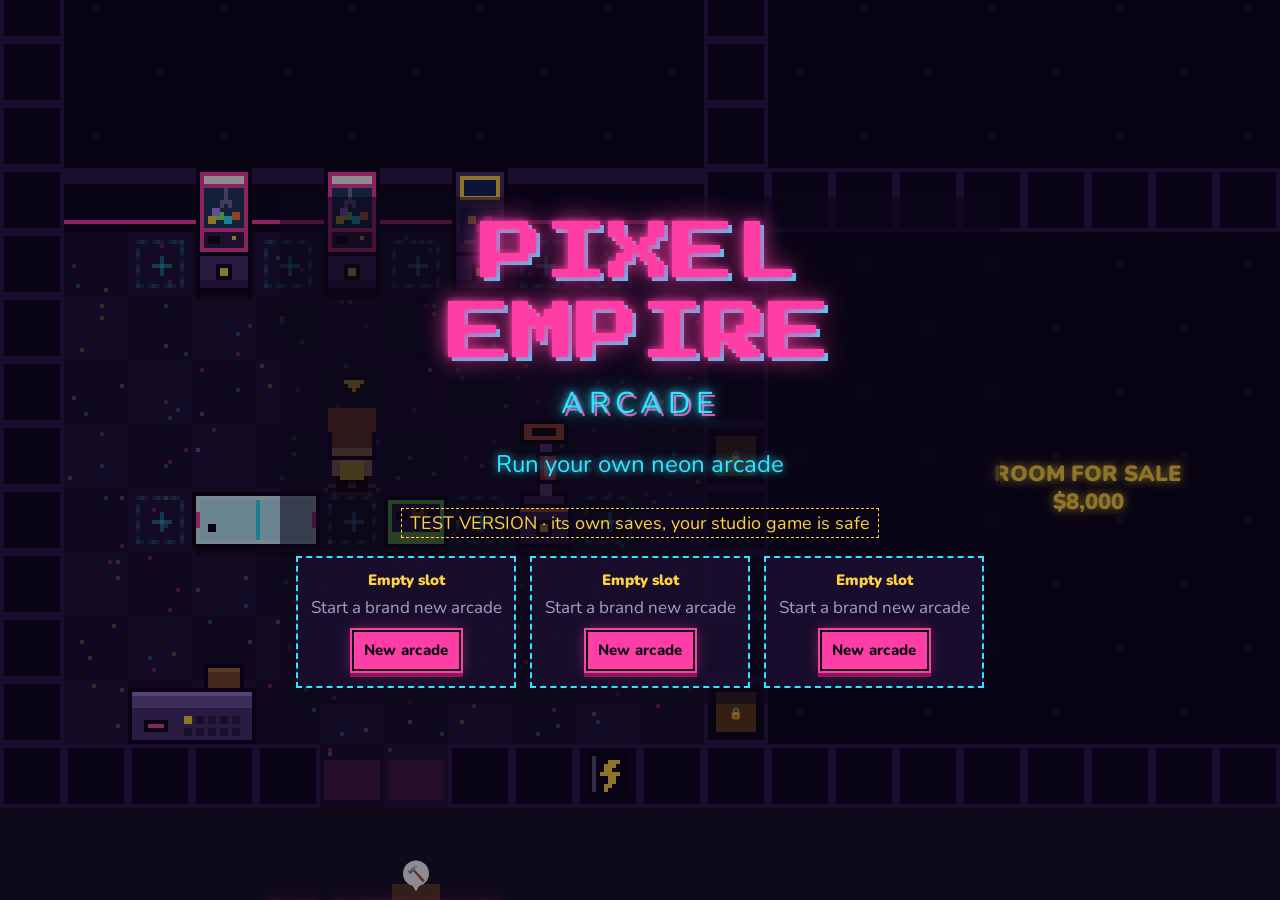
==== commit bb19ca5d: "Arcade: Front Counter, Mechanics, coin box, Fame Road (short timers, Supercell-style HUD) - Front Co" ====
--- a/arcade/index.html
+++ b/arcade/index.html
@@ -48,9 +48,10 @@
     <div class="hud-box tl">
       <div class="hud-line h-money"><span class="hud-icon">💰</span><span class="hud-label">Money</span> <b id="hud-money" class="pink">$0</b> <span id="hud-rate" class="hud-rate"></span></div>
       <div class="hud-line h-cust"><span class="hud-icon">👥</span><span class="hud-label">Customers</span> <b id="hud-customers" class="cyan">0</b></div>
+      <div class="hud-line h-fame" data-act="fame" title="Fame Road"><span class="hud-icon">⭐</span><span class="hud-label">Fame</span> <span class="fame-bar"><span id="hud-fame-bar"></span></span></div>
       <div class="hud-line h-date"><span class="hud-icon">📅</span><span class="hud-label">Date</span> <span id="hud-time" class="hud-date"></span></div>
     </div>
-    <div class="hud-box tr"><button id="btn-shop" class="btn" data-act="shop"><span class="btn-icon">🛒</span><span class="btn-text">Shop</span></button> <button id="btn-menu" class="btn ghost" data-act="menu"><span class="btn-icon">☰</span><span class="btn-text">Menu</span></button></div>
+    <div class="hud-box tr"><button id="btn-mech" class="btn ghost" data-act="mechanics" aria-label="Mechanics"><span class="btn-icon">🔧</span><span class="btn-text">Mechanics</span><span class="btn-bar"><span id="mech-bar"></span></span></button> <button id="btn-shop" class="btn" data-act="shop"><span class="btn-icon">🛒</span><span class="btn-text">Shop</span></button> <button id="btn-menu" class="btn ghost" data-act="menu"><span class="btn-icon">☰</span><span class="btn-text">Menu</span></button></div>
     <button id="prompt" class="hidden"></button>
     <!-- Zoom buttons (you can also pinch, use the mouse wheel, + and - keys, or the controller's bumpers) -->
     <div id="zoom-box">
@@ -73,10 +74,12 @@
   <script src="js/config.js"></script>     <!-- all the numbers -->
   <script src="js/game.js"></script>       <!-- the rules -->
   <script src="js/art.js"></script>        <!-- pixel art -->
+  <script src="js/systems-art.js"></script> <!-- art for the Counter, Mechanics and Fame Road -->
   <script src="js/music.js"></script>      <!-- music and sounds -->
   <script src="js/minigames.js"></script>  <!-- mini-games -->
   <script src="js/input.js"></script>      <!-- keyboard, controller, touch -->
   <script src="js/ui.js"></script>         <!-- screens and buttons -->
+  <script src="js/systems-ui.js"></script> <!-- screens for the Counter, Mechanics and Fame Road -->
   <script src="js/main.js"></script>       <!-- starts everything -->
 </body>
 </html>
--- a/arcade/css/mobile.css
+++ b/arcade/css/mobile.css
@@ -46,9 +46,9 @@
 .btn-icon { margin-right: 4px; }
 
 /* ----- Little celebrations ----- */
-#hud-money { display: inline-block; }
+#hud-money { display: inline-block; transform-origin: left center; }
 #hud-money.bump { animation: money-bump 0.35s cubic-bezier(.3, 1.8, .5, 1); }
-@keyframes money-bump { 0% { transform: scale(1); } 40% { transform: scale(1.25); color: #fff; } 100% { transform: scale(1); } }
+@keyframes money-bump { 0% { transform: scale(1); } 40% { transform: scale(1.12); color: #fff; } 100% { transform: scale(1); } }
 .item.flash { animation: row-flash 0.7s ease-out; }
 @keyframes row-flash {
   0% { background: rgba(124, 255, 107, 0.45); box-shadow: 0 0 18px #7cff6b; }
@@ -184,3 +184,66 @@
   body.phone .mg-word { margin: 10px 0 8px; }
   body.phone .mg-box { width: min(640px, 92vw); }
 }
+
+/* ----- Review fixes ----- */
+/* Phones: the date lives in the Menu, so the top bar is one row */
+body.phone .h-date { display: none; }
+/* Arcade full: the customers box turns pink */
+.h-cust.full #hud-customers { color: var(--pink); }
+body.phone .h-cust.full { border-color: var(--pink); }
+/* Upgrades grouped by machine type in the Shop */
+.up-group { border-left: 3px solid rgba(46, 230, 255, 0.35); padding-left: 8px; margin: 10px 0; }
+.up-head { display: flex; align-items: center; gap: 8px; margin-bottom: 2px; }
+.up-row { padding-left: 4px; }
+
+/* ----- Big systems: Fame Road, Mechanics, Front Counter ----- */
+.h-fame { cursor: pointer; pointer-events: auto; display: flex; align-items: center; gap: 4px; }
+.h-fame #hud-fame { color: var(--yellow); }
+.fame-bar { display: inline-block; width: 46px; height: 6px; background: #3a2c5c; border-radius: 3px; overflow: hidden; margin-left: 4px; }
+.fame-bar > span { display: block; height: 100%; width: 0; background: var(--yellow); box-shadow: 0 0 6px var(--yellow); transition: width 0.3s; }
+
+body.phone .h-fame { pointer-events: auto; border-color: rgba(255, 210, 63, 0.7); }
+#btn-mech { box-shadow: 0 0 0 2px #ff7a3d, 0 4px 0 2px #8a3a14; }
+body.phone .hud-box.tr #btn-mech { position: absolute; left: 0; bottom: 76px; width: 56px; height: 56px; background: rgba(15, 8, 32, 0.92); }
+body.phone .hud-box.tr #btn-mech .btn-icon { font-size: 22px; }
+.job-time { opacity: 0.8; font-size: 0.9em; }
+.job-box .bar { margin: 6px 0; height: 10px; }
+.job-box .bar-fill { background: #ff7a3d; box-shadow: 0 0 6px #ff7a3d; }
+.coin-box { border-color: var(--yellow) !important; }
+.counter-level { display: flex; align-items: center; gap: 10px; margin: 10px 0 4px; }
+.counter-level .lights { display: flex; gap: 3px; }
+.counter-level .light { width: 12px; height: 12px; border-radius: 3px; background: #2a1f45; }
+.counter-level .light.on { background: var(--yellow); box-shadow: 0 0 6px var(--yellow); }
+.legend { text-align: center; font-size: 18px; }
+.fame-top { position: sticky; top: 0; background: var(--panel); padding: 4px 0 8px; z-index: 1; }
+.fame-top .bar { height: 10px; }
+.road-step { border-left-color: var(--yellow); }
+.road-step.done { opacity: 0.55; }
+.road-step.road-now { background: rgba(255, 210, 63, 0.14); box-shadow: inset 0 0 0 2px var(--yellow); }
+.road-step.big-step .item-main { font-weight: 900; }
+.step-num { font-family: var(--title-font); font-size: 10px; color: var(--yellow); min-width: 22px; text-align: center; }
+.mg-chips { display: flex; flex-wrap: wrap; gap: 8px; justify-content: center; margin-top: 14px; }
+.mg-chip { font-family: monospace; font-size: 20px; padding: 10px 14px; min-width: 48px; min-height: 48px; background: var(--panel2); color: #fff; border: 2px solid var(--cyan); border-radius: 10px; cursor: pointer; }
+.mg-chip.used { visibility: hidden; }
+.mg-chip.wrong { animation: shake 0.3s; border-color: var(--pink); }
+.mg-code .slot-left { color: rgba(255, 255, 255, 0.25); }
+/* Supercell-style hints: a red dot on the one button worth pressing next */
+#btn-mech, #btn-shop, .h-fame { position: relative; }
+.has-dot::after {
+  content: ""; position: absolute; top: -5px; right: -5px; width: 14px; height: 14px; border-radius: 50%;
+  background: #ff2d4a; border: 2px solid #fff; box-shadow: 0 0 6px #ff2d4a; animation: dot-pop 1.2s ease-in-out infinite;
+}
+@keyframes dot-pop { 0%, 100% { transform: scale(1); } 50% { transform: scale(1.25); } }
+.fame-bar { width: 54px; }
+body.phone .h-fame { margin-left: auto; padding: 3px 8px; }
+.btn-bar { display: block; height: 4px; margin: 3px 4px 0; background: #3a2c5c; border-radius: 2px; overflow: hidden; }
+.btn-bar > span { display: block; height: 100%; width: 0; background: #ff7a3d; }
+body.phone #btn-mech .btn-text { display: none; }
+body.phone #btn-mech .btn-bar { width: 36px; margin: 4px auto 0; }
+#btn-mech .btn-bar.hidden { display: none; }
+.mg-code .slot-left { display: inline-block; min-width: 1.2em; margin: 0 7px; border-bottom: 3px dashed rgba(46, 230, 255, 0.6); }
+.road-step .muted { font-weight: 600; }
+body.phone .hud-box.tl { flex-wrap: nowrap; }
+body.phone .h-fame { flex-shrink: 0; padding: 3px 7px 3px 6px; }
+body.phone .h-fame .fame-bar { width: 30px; }
+body.phone .h-money { min-width: 0; flex-shrink: 1; overflow: hidden; }
